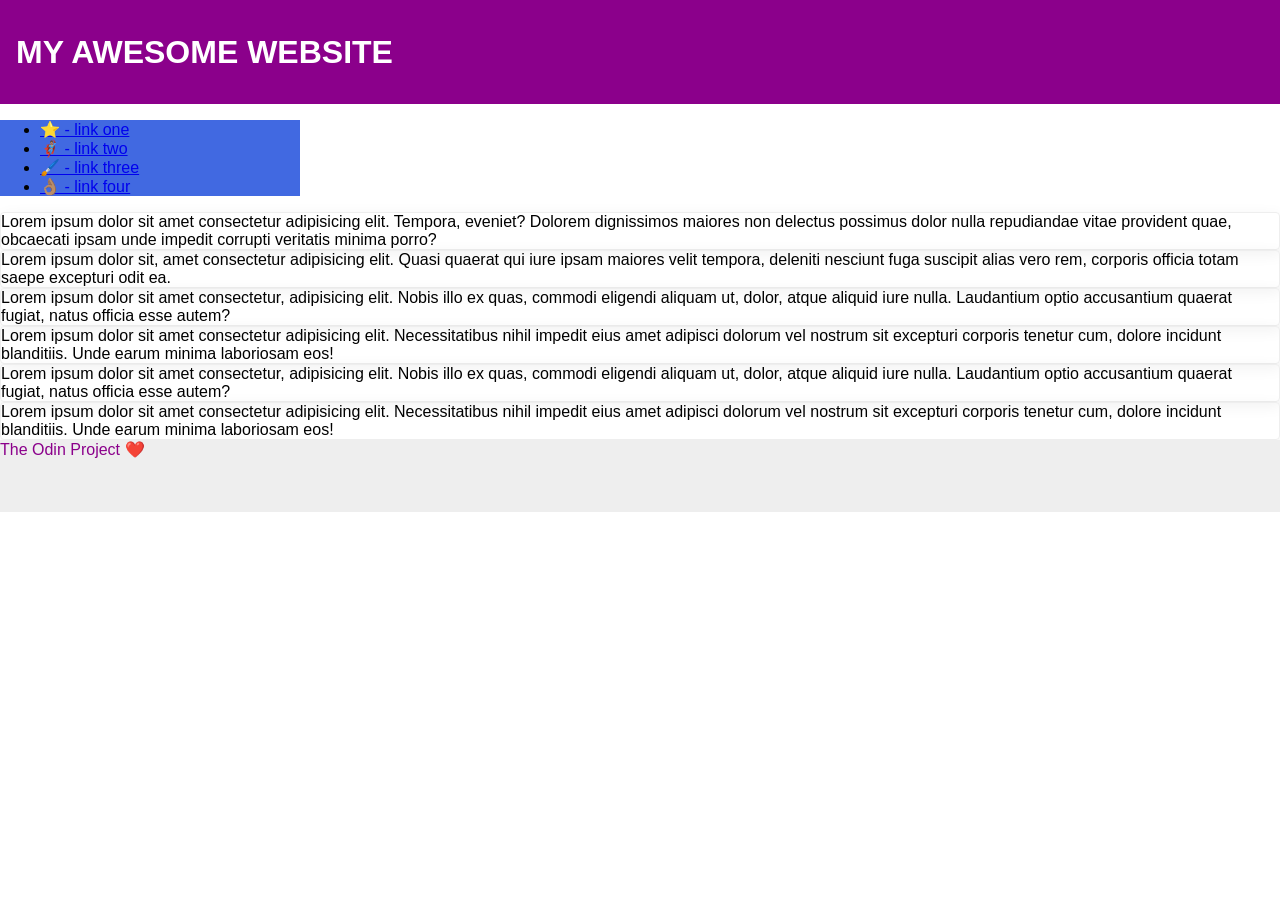
==== foundations/flex/07-flex-layout-2/index.html @ 0053accb "Style header" ====
<!doctype html>
<html lang="en">
  <head>
    <meta charset="UTF-8" />
    <meta http-equiv="X-UA-Compatible" content="IE=edge" />
    <meta name="viewport" content="width=device-width, initial-scale=1.0" />
    <title>The Holy Grail</title>
    <!-- <link rel="stylesheet" href="style.css"> -->
    <style>
      body {
        font-family:
          -apple-system, BlinkMacSystemFont, "Segoe UI", Roboto, Oxygen, Ubuntu,
          Cantarell, "Open Sans", "Helvetica Neue", sans-serif;
        margin: 0;
        min-height: 100vh;
      }

      .header {
        height: 72px;
        background: darkmagenta;
        color: white;
      }

      .footer {
        height: 72px;
        background: #eee;
        color: darkmagenta;
      }

      .sidebar {
        width: 300px;
        background: royalblue;
        box-sizing: border-box;
      }

      .card {
        border: 1px solid #eee;
        box-shadow: 2px 4px 16px rgba(0, 0, 0, 0.06);
        border-radius: 4px;
      }

      /* SOLUTION */

      .header {
        display: flex;
        align-items: center;
        font-size: 32px;
        font-weight: 900;
        padding: 16px;
      }
    </style>
  </head>
  <body>
    <div class="header">MY AWESOME WEBSITE</div>

    <div class="content">
      <div class="sidebar">
        <ul>
          <li><a href="#">⭐ - link one</a></li>
          <li><a href="#">🦸🏽‍♂️ - link two</a></li>
          <li><a href="#">🖌️ - link three</a></li>
          <li><a href="#">👌🏽 - link four</a></li>
        </ul>
      </div>

      <div class="cards">
        <div class="card">
          Lorem ipsum dolor sit amet consectetur adipisicing elit. Tempora,
          eveniet? Dolorem dignissimos maiores non delectus possimus dolor nulla
          repudiandae vitae provident quae, obcaecati ipsam unde impedit
          corrupti veritatis minima porro?
        </div>
        <div class="card">
          Lorem ipsum dolor sit, amet consectetur adipisicing elit. Quasi
          quaerat qui iure ipsam maiores velit tempora, deleniti nesciunt fuga
          suscipit alias vero rem, corporis officia totam saepe excepturi odit
          ea.
        </div>
        <div class="card">
          Lorem ipsum dolor sit amet consectetur, adipisicing elit. Nobis illo
          ex quas, commodi eligendi aliquam ut, dolor, atque aliquid iure nulla.
          Laudantium optio accusantium quaerat fugiat, natus officia esse autem?
        </div>
        <div class="card">
          Lorem ipsum dolor sit amet consectetur adipisicing elit.
          Necessitatibus nihil impedit eius amet adipisci dolorum vel nostrum
          sit excepturi corporis tenetur cum, dolore incidunt blanditiis. Unde
          earum minima laboriosam eos!
        </div>
        <div class="card">
          Lorem ipsum dolor sit amet consectetur, adipisicing elit. Nobis illo
          ex quas, commodi eligendi aliquam ut, dolor, atque aliquid iure nulla.
          Laudantium optio accusantium quaerat fugiat, natus officia esse autem?
        </div>
        <div class="card">
          Lorem ipsum dolor sit amet consectetur adipisicing elit.
          Necessitatibus nihil impedit eius amet adipisci dolorum vel nostrum
          sit excepturi corporis tenetur cum, dolore incidunt blanditiis. Unde
          earum minima laboriosam eos!
        </div>
      </div>
    </div>

    <div class="footer">The Odin Project ❤️</div>
  </body>
</html>
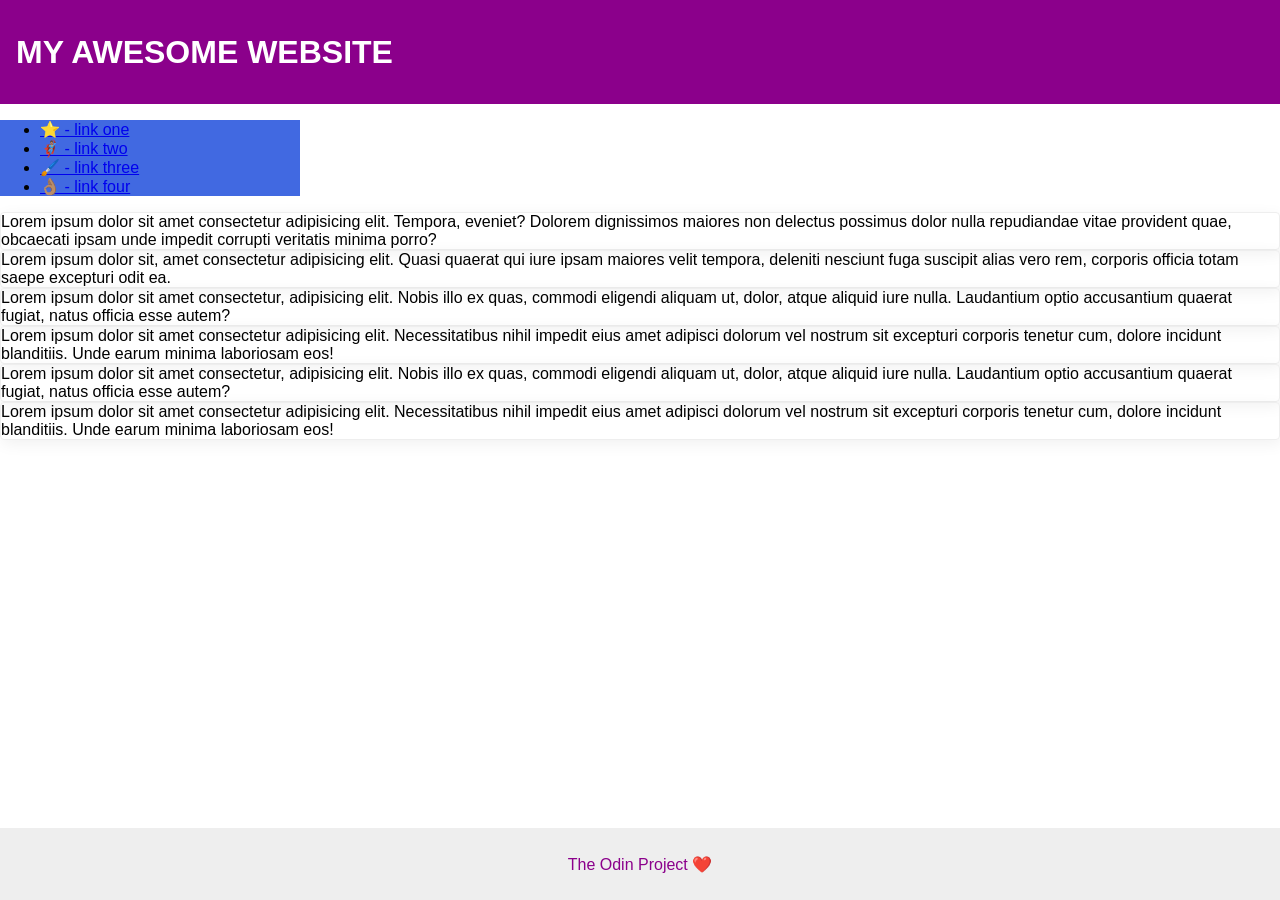
==== commit ed159190: "Style footer" ====
--- a/foundations/flex/07-flex-layout-2/index.html
+++ b/foundations/flex/07-flex-layout-2/index.html
@@ -41,12 +41,27 @@
 
       /* SOLUTION */
 
+      body {
+        display: flex;
+        flex-direction: column;
+      }
+
       .header {
         display: flex;
         align-items: center;
         font-size: 32px;
         font-weight: 900;
         padding: 16px;
+      }
+
+      .footer {
+        display: flex;
+        justify-content: center;
+        align-items: center;
+      }
+
+      .content {
+        flex: 1;
       }
     </style>
   </head>
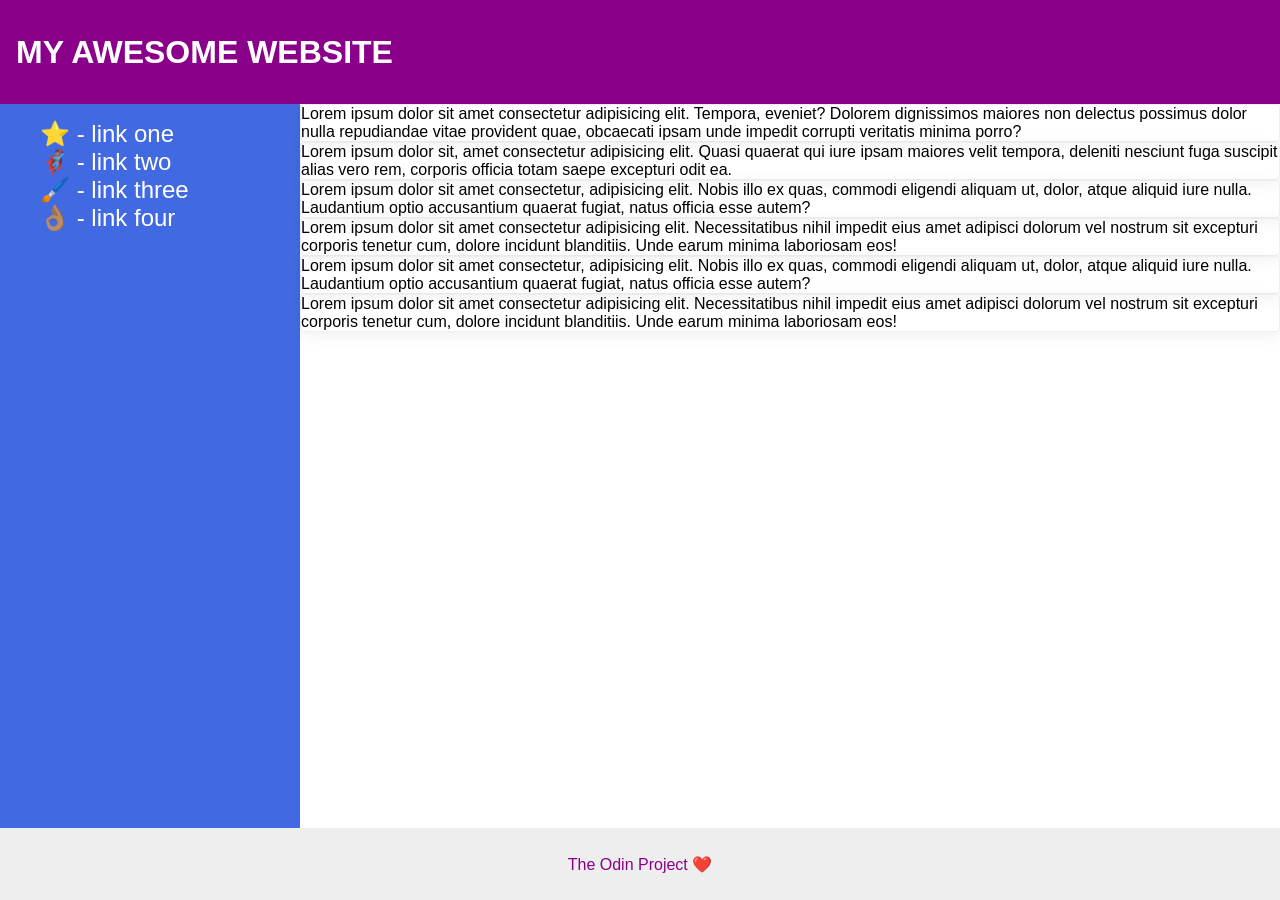
==== commit a9ead00d: "Style sidebar" ====
--- a/foundations/flex/07-flex-layout-2/index.html
+++ b/foundations/flex/07-flex-layout-2/index.html
@@ -61,7 +61,23 @@
       }
 
       .content {
+        display: flex;
         flex: 1;
+      }
+
+      .sidebar {
+        flex-shrink: 0;
+      }
+
+      .sidebar ul {
+        list-style: none;
+      }
+
+      .sidebar ul a {
+        font-size: 24px;
+        color: white;
+        list-style: none;
+        text-decoration: none;
       }
     </style>
   </head>
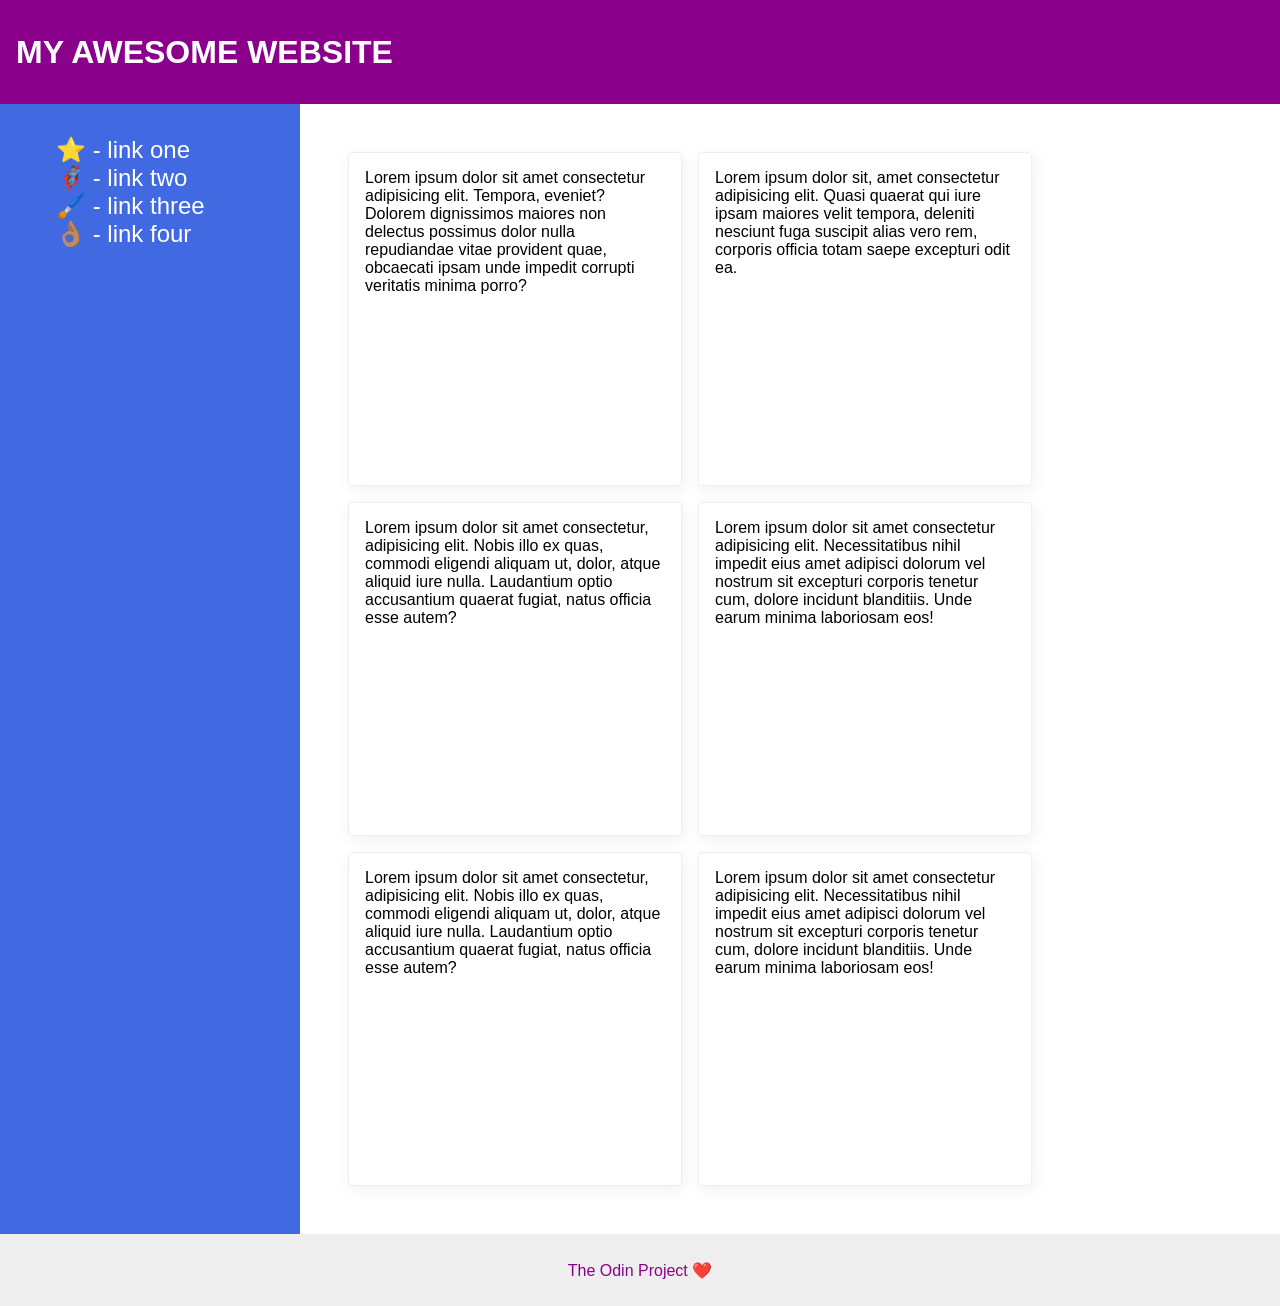
==== commit 6abaeb45: "Style cards" ====
--- a/foundations/flex/07-flex-layout-2/index.html
+++ b/foundations/flex/07-flex-layout-2/index.html
@@ -67,6 +67,7 @@
 
       .sidebar {
         flex-shrink: 0;
+        padding: 16px;
       }
 
       .sidebar ul {
@@ -78,6 +79,19 @@
         color: white;
         list-style: none;
         text-decoration: none;
+      }
+
+      .cards {
+        display: flex;
+        flex-wrap: wrap;
+        padding: 48px;
+        gap: 16px;
+      }
+
+      .card {
+        padding: 16px;
+        width: 300px;
+        height: 300px;
       }
     </style>
   </head>
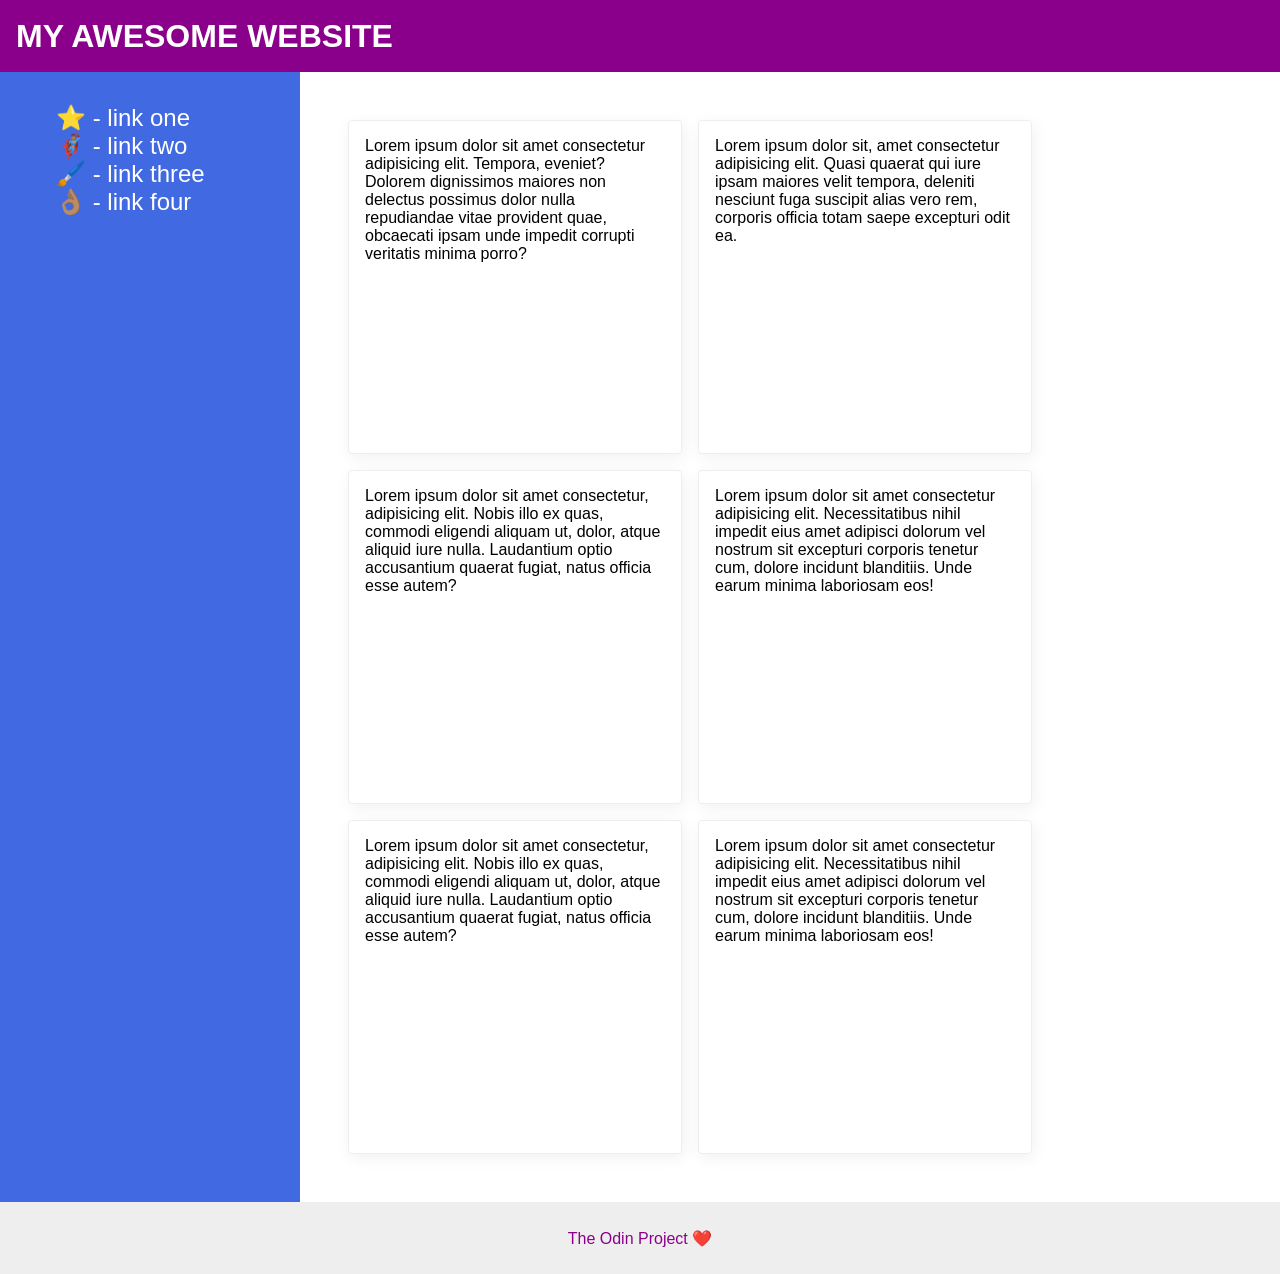
==== commit a6e24d8a: "Set header padding-top to 0" ====
--- a/foundations/flex/07-flex-layout-2/index.html
+++ b/foundations/flex/07-flex-layout-2/index.html
@@ -51,7 +51,7 @@
         align-items: center;
         font-size: 32px;
         font-weight: 900;
-        padding: 16px;
+        padding: 0 16px;
       }
 
       .footer {
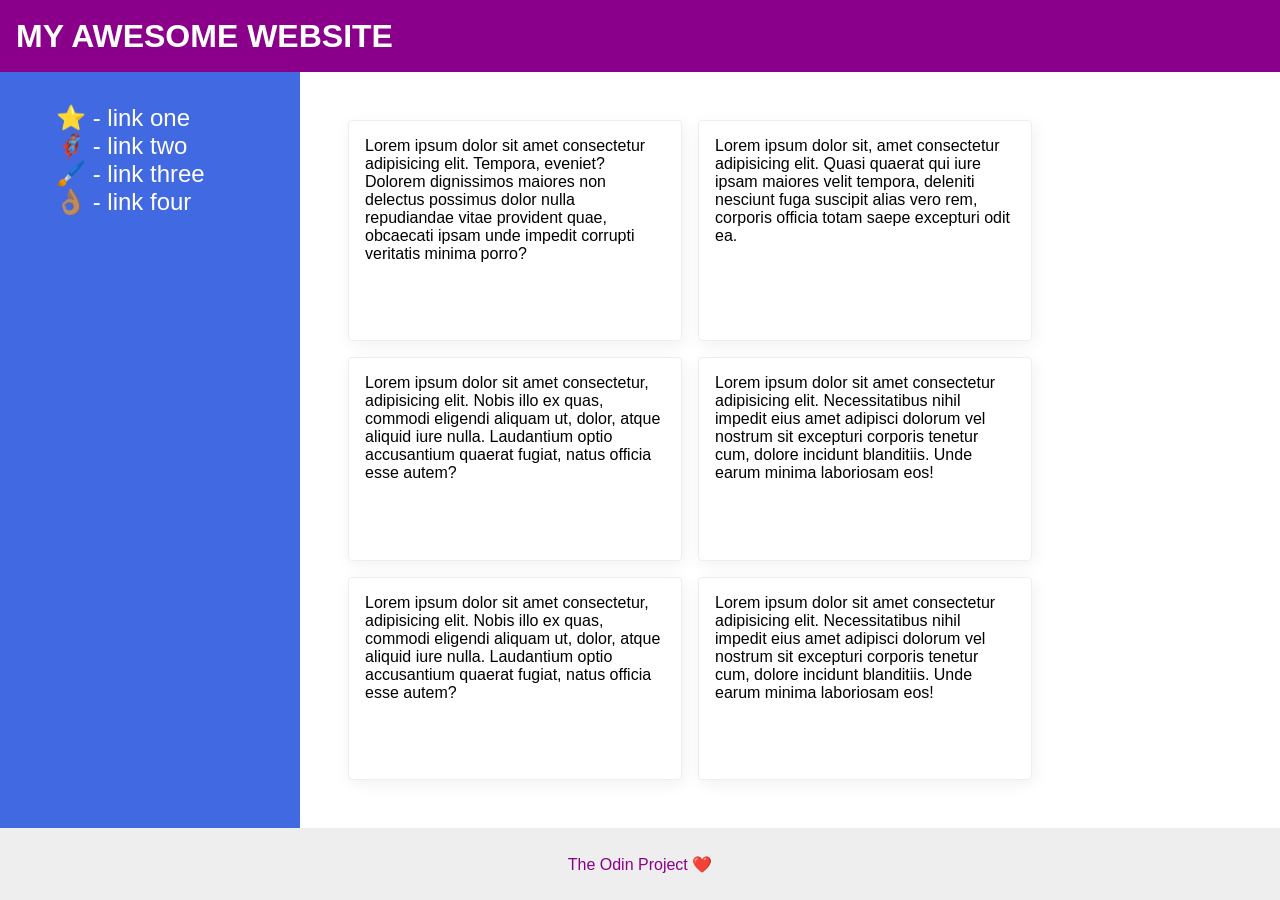
==== commit b06b2686: "Remove unnecesary rules" ====
--- a/foundations/flex/07-flex-layout-2/index.html
+++ b/foundations/flex/07-flex-layout-2/index.html
@@ -77,7 +77,6 @@
       .sidebar ul a {
         font-size: 24px;
         color: white;
-        list-style: none;
         text-decoration: none;
       }
 
@@ -91,7 +90,6 @@
       .card {
         padding: 16px;
         width: 300px;
-        height: 300px;
       }
     </style>
   </head>
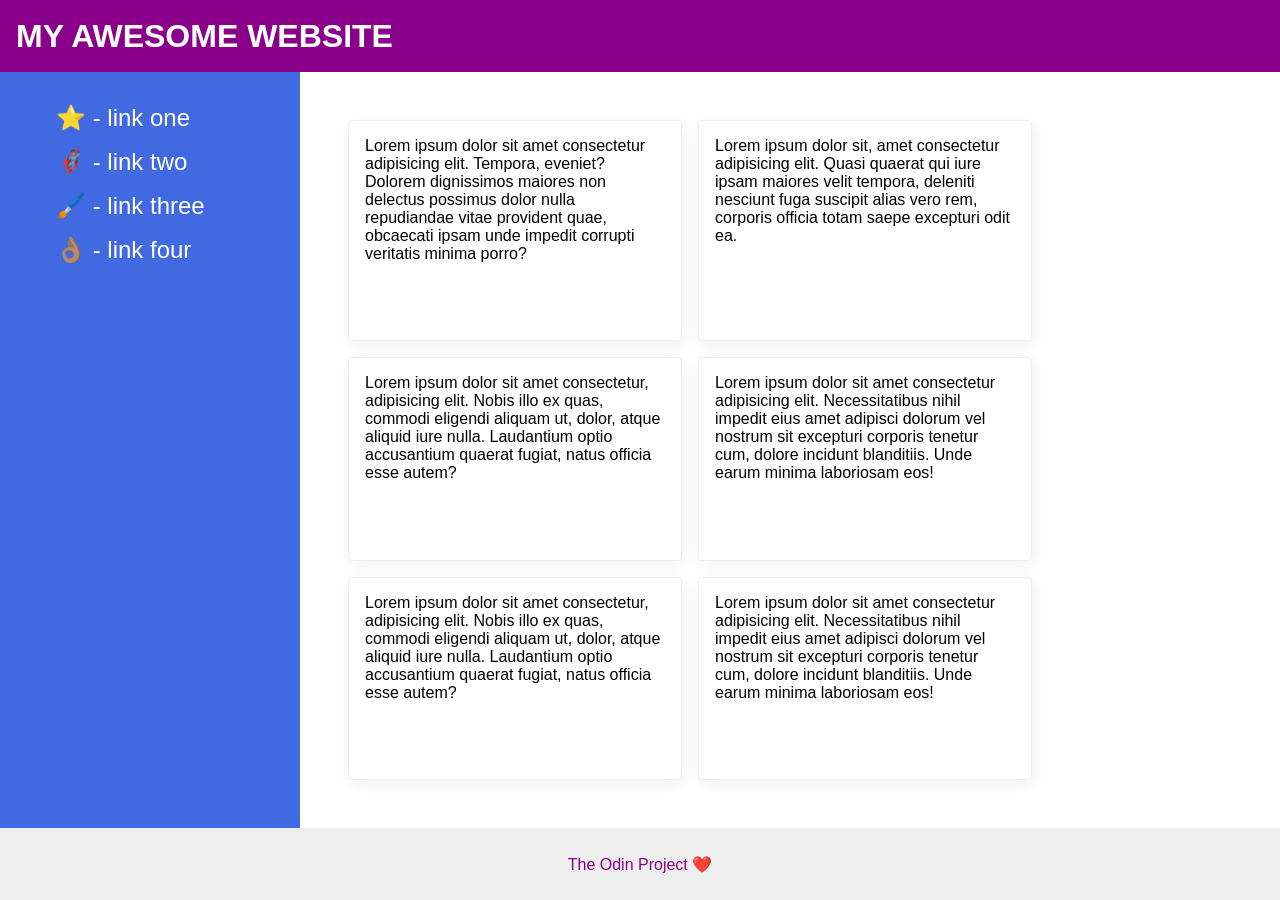
==== commit d4668077: "Add separation between sidebar items" ====
--- a/foundations/flex/07-flex-layout-2/index.html
+++ b/foundations/flex/07-flex-layout-2/index.html
@@ -70,7 +70,8 @@
         padding: 16px;
       }
 
-      .sidebar ul {
+      .sidebar ul li {
+        margin-bottom: 16px;
         list-style: none;
       }
 
